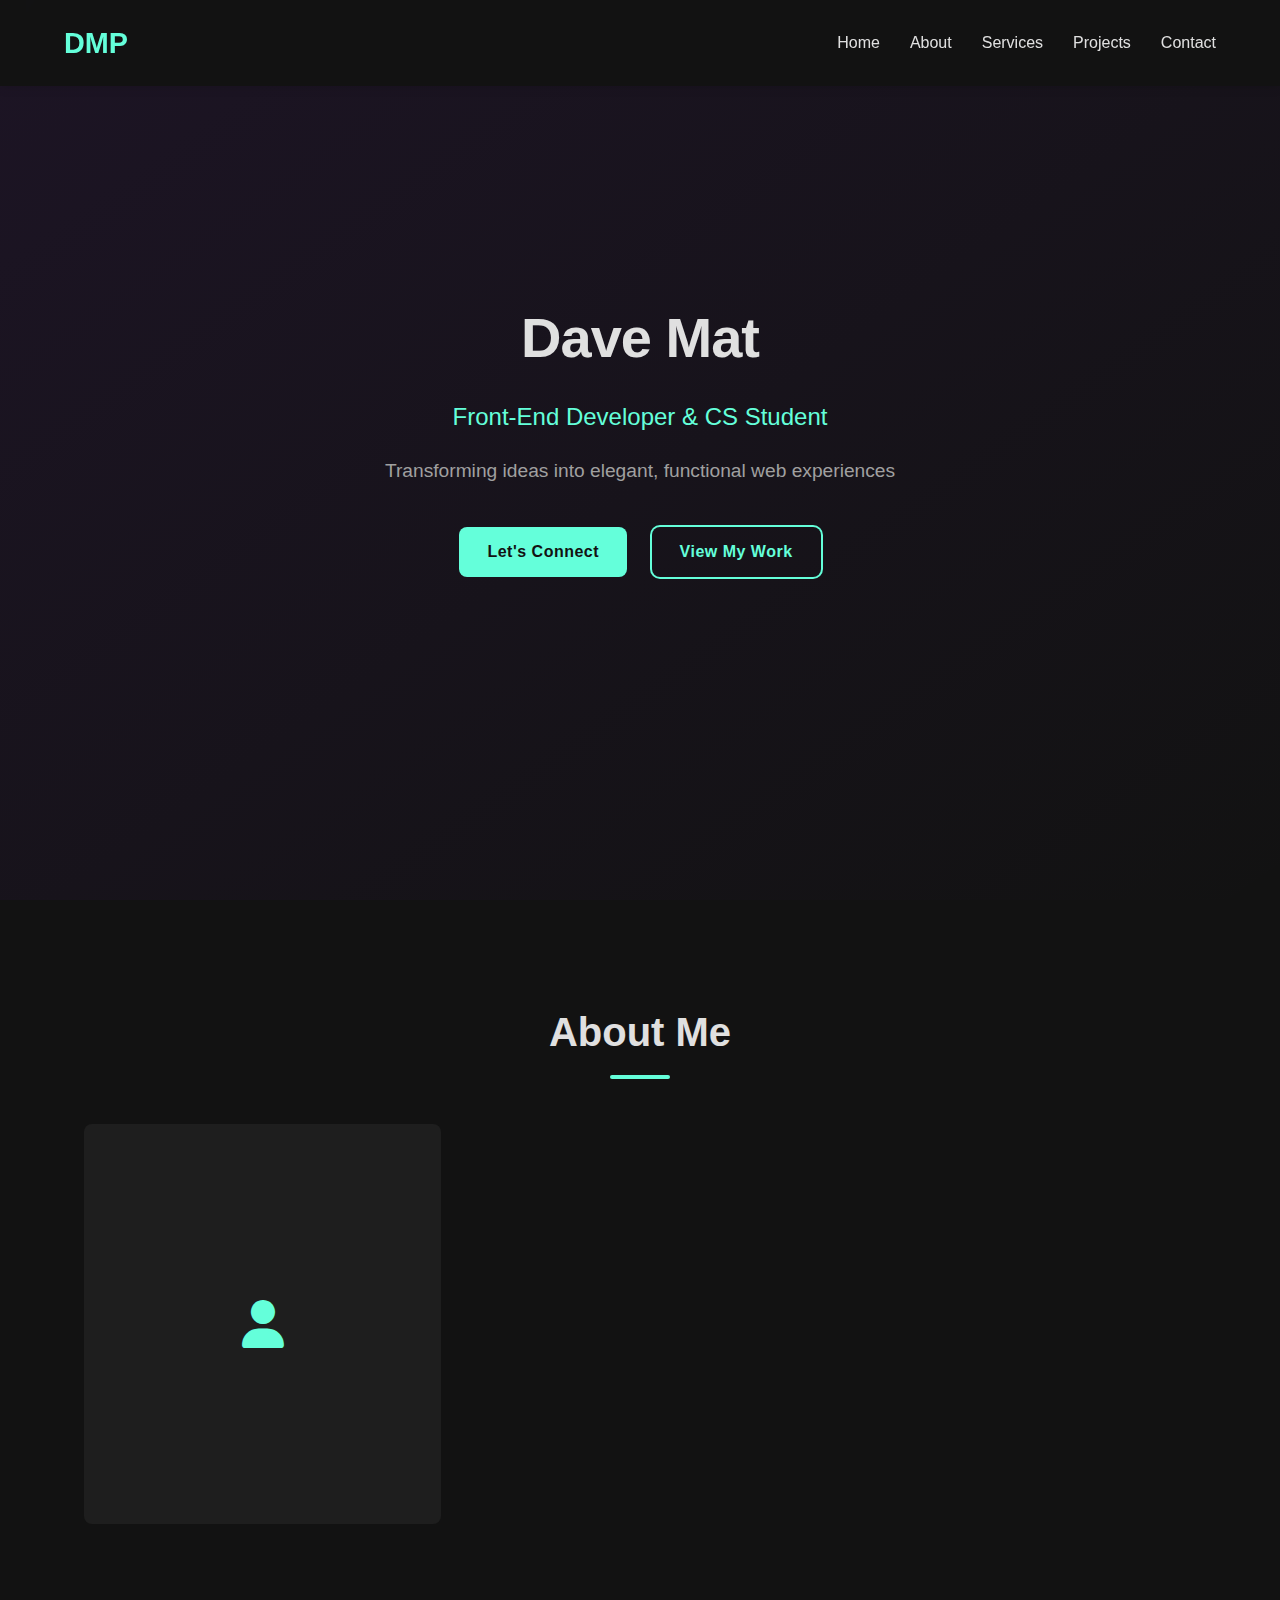
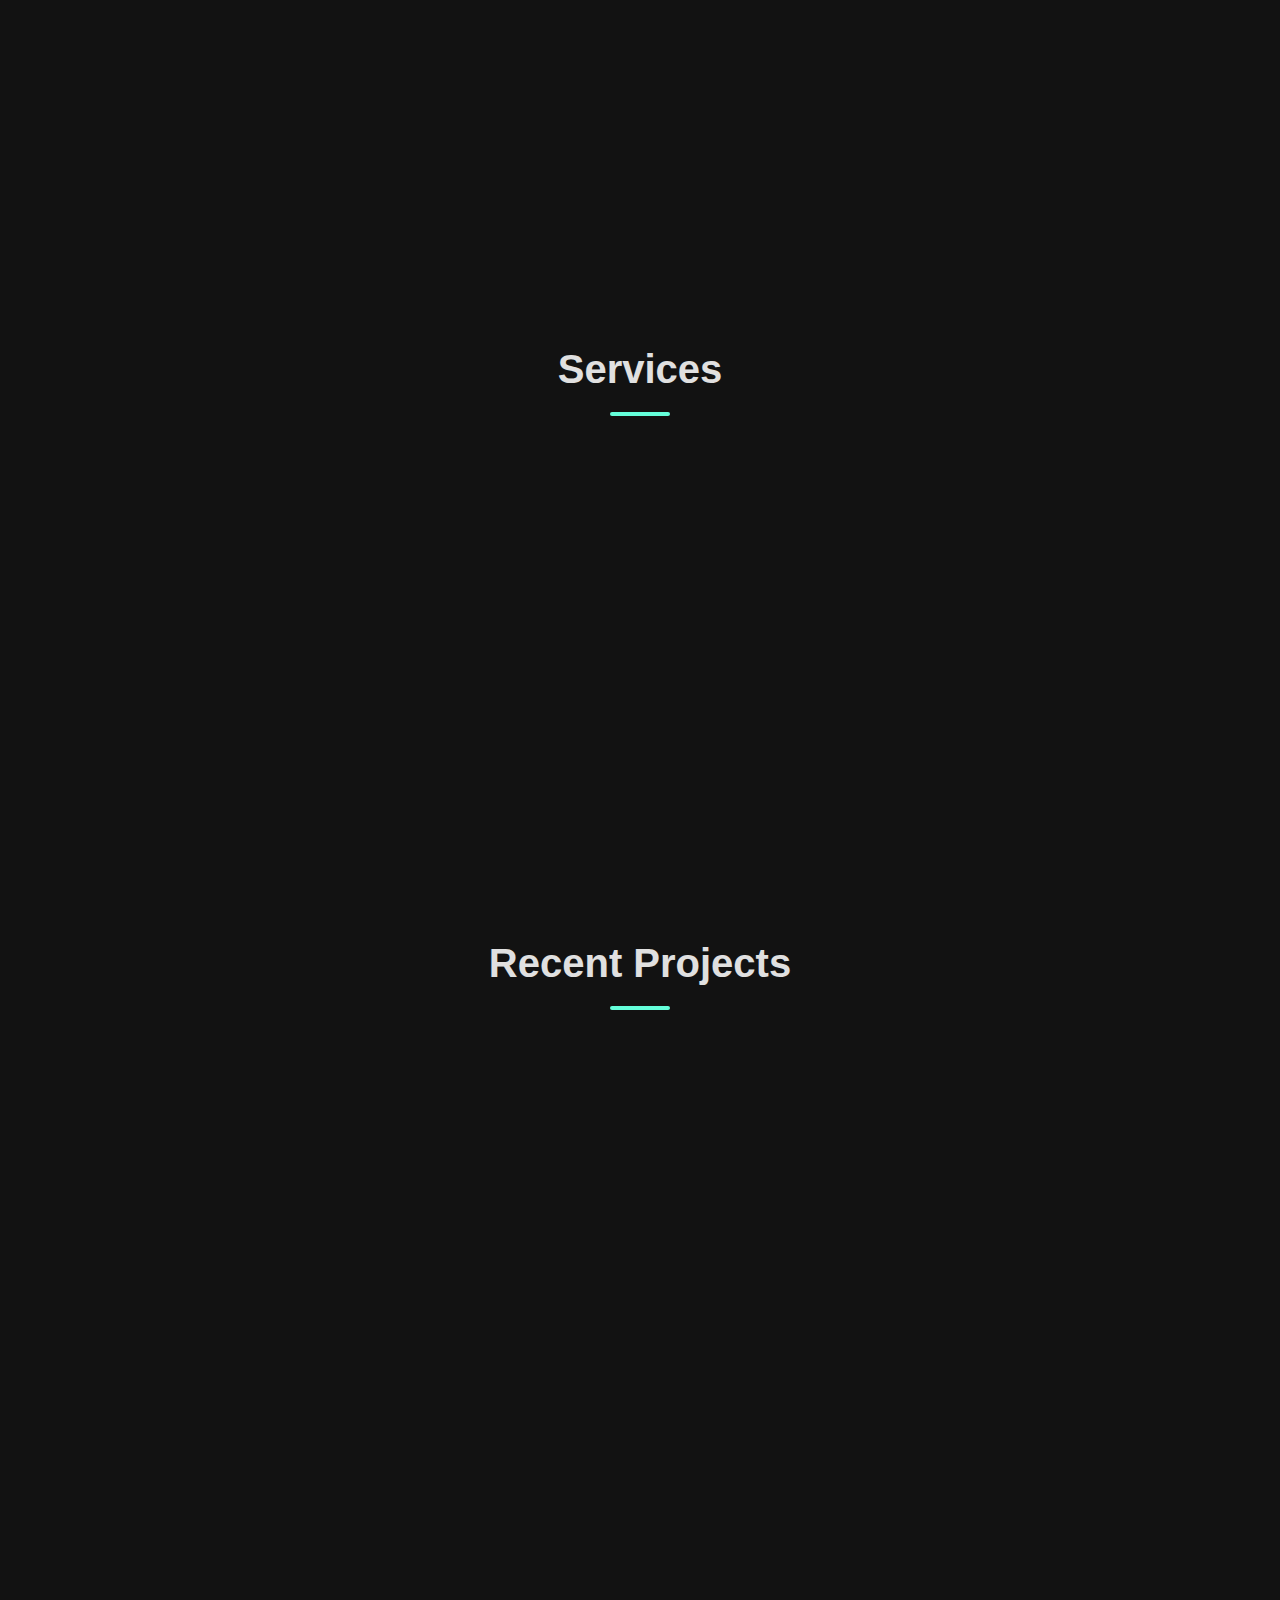
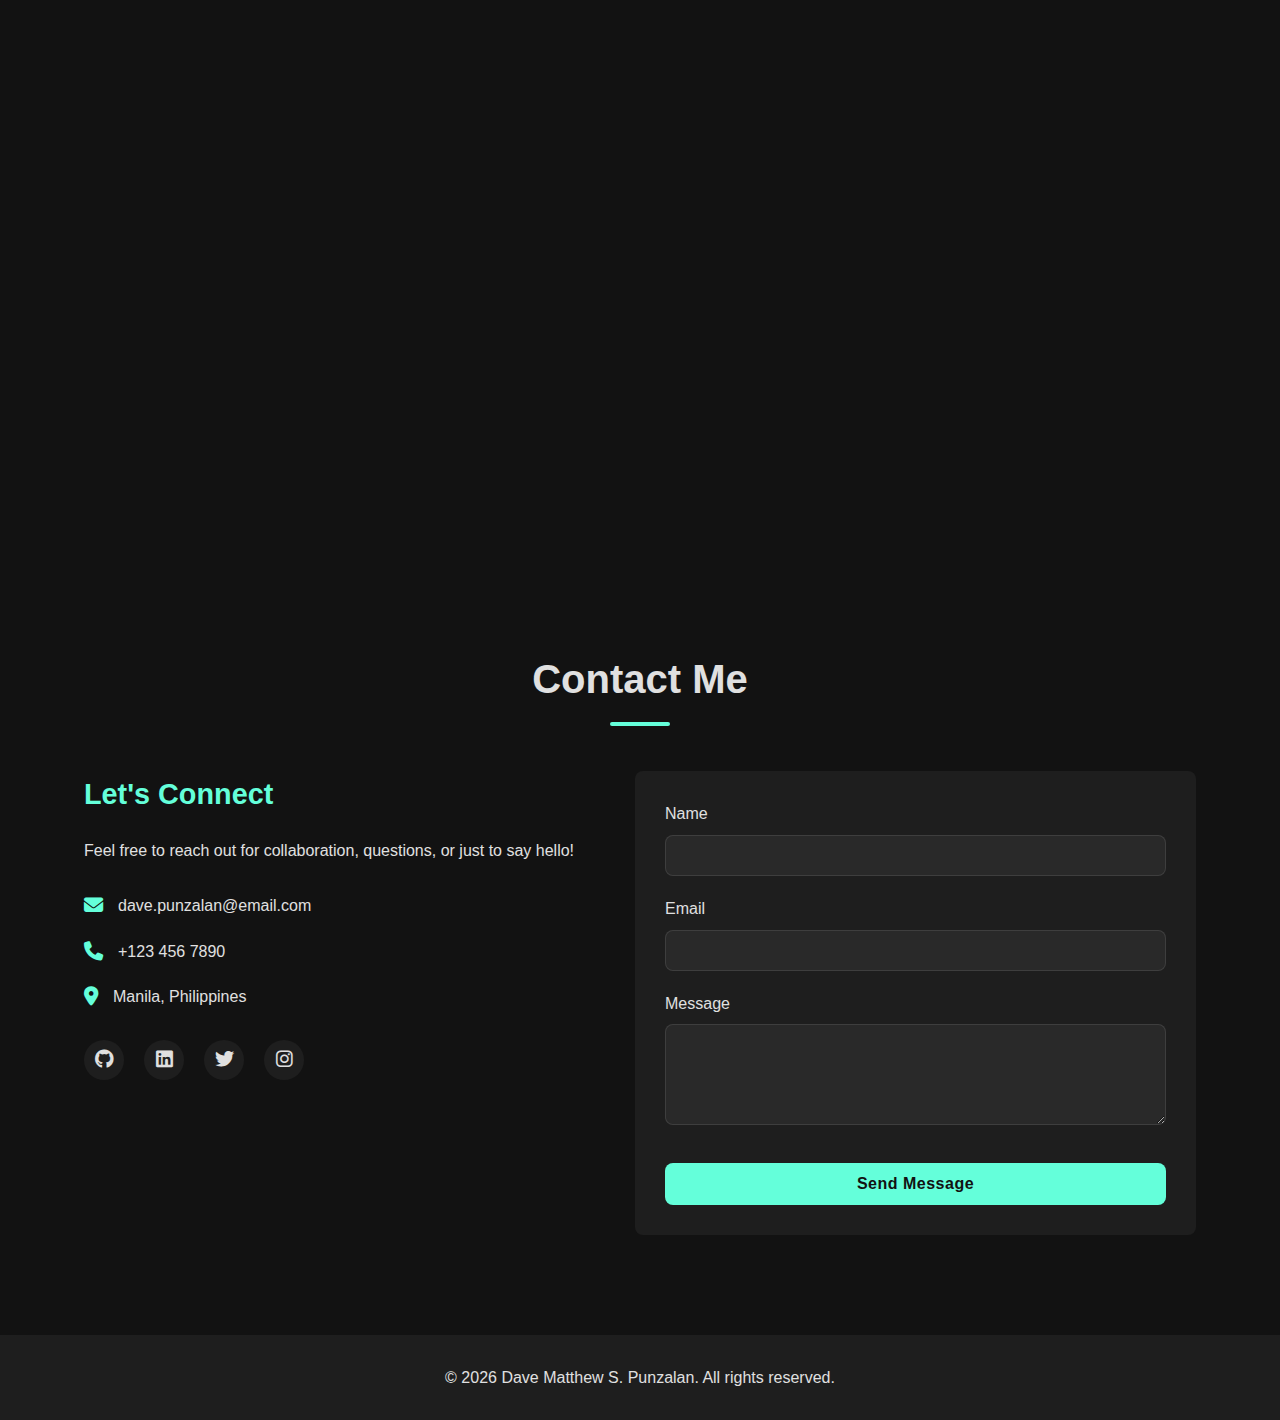
==== ACTIVITY1/index.html @ 239276f6 "Simple Portfolio" ====
<!DOCTYPE html>
<html lang="en">
<head>
    <meta charset="UTF-8">
    <meta name="viewport" content="width=device-width, initial-scale=1.0">
    <title>Dave Matthew S. Punzalan | Portfolio</title>
    <link rel="stylesheet" href="styles.css">
    <link rel="stylesheet" href="https://cdnjs.cloudflare.com/ajax/libs/font-awesome/6.4.0/css/all.min.css">
</head>
<body>
    <!-- Header & Navigation -->
    <header id="home">
        <div class="nav-container">
            <div class="logo">DMP</div>
            <nav>
                <ul class="nav-links">
                    <li><a href="#home">Home</a></li>
                    <li><a href="#about">About</a></li>
                    <li><a href="#services">Services</a></li>
                    <li><a href="#projects">Projects</a></li>
                    <li><a href="#contact">Contact</a></li>
                </ul>
                <div class="hamburger">
                    <span class="bar"></span>
                    <span class="bar"></span>
                    <span class="bar"></span>
                </div>
            </nav>
        </div>
    </header>

    <!-- Hero Section -->
    <section class="hero">
        <div class="container">
            <h1>Dave Matthew S. Punzalan</h1>
            <h2>Front-End Developer & CS Student</h2>
            <p>Transforming ideas into elegant, functional web experiences</p>
            <a href="#contact" class="btn primary-btn">Let's Connect</a>
            <a href="#projects" class="btn secondary-btn">View My Work</a>
        </div>
    </section>

    <!-- About Section -->
    <section id="about" class="about">
        <div class="container">
            <h2 class="section-title">About Me</h2>
            <div class="about-content">
                <div class="about-img">
                    <div class="img-placeholder">
                        <i class="fas fa-user"></i>
                    </div>
                </div>
                <div class="about-text">
                    <div class="about-card">
                        <h3>Who I Am</h3>
                        <p>I'm Dave Matthew S. Punzalan, a passionate 21-year-old 3rd year Computer Science student with a focus on front-end development.</p>
                        <p>As an active leader, I serve as VP-External for ACSS, Creative Committee member for ENSC, Committee Secretary for LAMPS, and Associated Game Dev Lead for GDSC.</p>
                    </div>
                    <div class="about-card">
                        <h3>My Goals</h3>
                        <ul>
                            <li>Become a senior front-end developer at a tech company driving innovation</li>
                            <li>Create accessible web applications that solve real-world problems</li>
                            <li>Master React, Vue, and other modern frameworks</li>
                            <li>Contribute to open-source projects that impact communities</li>
                        </ul>
                    </div>
                    <div class="about-card">
                        <h3>My Skills</h3>
                        <div class="skills">
                            <span>HTML5</span>
                            <span>CSS3</span>
                            <span>JavaScript</span>
                            <span>React</span>
                            <span>UI/UX</span>
                            <span>Responsive Design</span>
                        </div>
                    </div>
                </div>
            </div>
        </div>
    </section>

    <!-- Services Section -->
    <section id="services" class="services">
        <div class="container">
            <h2 class="section-title">Services</h2>
            <div class="services-grid">
                <div class="service-card">
                    <i class="fas fa-code"></i>
                    <h3>Web Development</h3>
                    <p>Creating responsive, user-friendly websites using modern HTML, CSS, and JavaScript techniques.</p>
                </div>
                <div class="service-card">
                    <i class="fas fa-mobile-alt"></i>
                    <h3>Responsive Design</h3>
                    <p>Ensuring your website looks great and functions perfectly across all devices and screen sizes.</p>
                </div>
                <div class="service-card">
                    <i class="fas fa-paint-brush"></i>
                    <h3>UI/UX Design</h3>
                    <p>Crafting intuitive user interfaces and engaging user experiences that delight visitors.</p>
                </div>
                <div class="service-card">
                    <i class="fas fa-search"></i>
                    <h3>SEO Optimization</h3>
                    <p>Improving your website's visibility in search engines to attract more organic traffic.</p>
                </div>
            </div>
        </div>
    </section>

    <!-- Projects Section -->
    <section id="projects" class="projects">
        <div class="container">
            <h2 class="section-title">Recent Projects</h2>
            <div class="projects-grid">
                <div class="project-card">
                    <div class="project-img">
                        <div class="img-placeholder">
                            <i class="fas fa-laptop-code"></i>
                        </div>
                    </div>
                    <h3>E-commerce Website</h3>
                    <p>A fully responsive e-commerce platform with shopping cart functionality and seamless checkout process.</p>
                    <div class="project-tags">
                        <span>HTML</span>
                        <span>CSS</span>
                        <span>JavaScript</span>
                    </div>
                    <a href="#" class="btn secondary-btn">View Project</a>
                </div>
                <div class="project-card">
                    <div class="project-img">
                        <div class="img-placeholder">
                            <i class="fas fa-mobile-alt"></i>
                        </div>
                    </div>
                    <h3>Weather App</h3>
                    <p>A weather application that provides real-time updates and forecasts using a third-party API.</p>
                    <div class="project-tags">
                        <span>React</span>
                        <span>API</span>
                        <span>CSS</span>
                    </div>
                    <a href="#" class="btn secondary-btn">View Project</a>
                </div>
                <div class="project-card">
                    <div class="project-img">
                        <div class="img-placeholder">
                            <i class="fas fa-gamepad"></i>
                        </div>
                    </div>
                    <h3>Interactive Quiz Game</h3>
                    <p>A dynamic quiz application with multiple categories, timer functionality, and score tracking.</p>
                    <div class="project-tags">
                        <span>JavaScript</span>
                        <span>HTML</span>
                        <span>CSS</span>
                    </div>
                    <a href="#" class="btn secondary-btn">View Project</a>
                </div>
            </div>
        </div>
    </section>

    <!-- Contact Section -->
    <section id="contact" class="contact">
        <div class="container">
            <h2 class="section-title">Contact Me</h2>
            <div class="contact-container">
                <div class="contact-info">
                    <h3>Let's Connect</h3>
                    <p>Feel free to reach out for collaboration, questions, or just to say hello!</p>
                    <div class="contact-details">
                        <div class="contact-item">
                            <i class="fas fa-envelope"></i>
                            <p>dave.punzalan@email.com</p>
                        </div>
                        <div class="contact-item">
                            <i class="fas fa-phone"></i>
                            <p>+123 456 7890</p>
                        </div>
                        <div class="contact-item">
                            <i class="fas fa-map-marker-alt"></i>
                            <p>Manila, Philippines</p>
                        </div>
                    </div>
                    <div class="social-links">
                        <a href="#" aria-label="GitHub"><i class="fab fa-github"></i></a>
                        <a href="#" aria-label="LinkedIn"><i class="fab fa-linkedin"></i></a>
                        <a href="#" aria-label="Twitter"><i class="fab fa-twitter"></i></a>
                        <a href="#" aria-label="Instagram"><i class="fab fa-instagram"></i></a>
                    </div>
                </div>
                <form id="contact-form" class="contact-form">
                    <div class="form-group">
                        <label for="name">Name</label>
                        <input type="text" id="name" name="name" required>
                    </div>
                    <div class="form-group">
                        <label for="email">Email</label>
                        <input type="email" id="email" name="email" required>
                    </div>
                    <div class="form-group">
                        <label for="message">Message</label>
                        <textarea id="message" name="message" rows="5" required></textarea>
                    </div>
                    <button type="submit" class="btn primary-btn">Send Message</button>
                </form>
            </div>
        </div>
    </section>

    <!-- Footer -->
    <footer>
        <div class="container">
            <p>&copy; 2025 Dave Matthew S. Punzalan. All rights reserved.</p>
        </div>
    </footer>

    <script src="script.js"></script>
</body>
</html>
---- ACTIVITY1/styles.css ----
/* Base Styles & Variables */
:root {
    --dark-bg: #121212;
    --dark-card: #1e1e1e;
    --primary-color: #64ffda;
    --secondary-color: #7928ca;
    --text-color: #e0e0e0;
    --text-light: #a0a0a0;
    --border-radius: 8px;
    --transition: all 0.3s ease;
}

* {
    margin: 0;
    padding: 0;
    box-sizing: border-box;
}

html {
    scroll-behavior: smooth;
}

body {
    font-family: 'Inter', 'Segoe UI', Tahoma, Geneva, Verdana, sans-serif;
    background-color: var(--dark-bg);
    color: var(--text-color);
    line-height: 1.6;
}

.container {
    width: 90%;
    max-width: 1200px;
    margin: 0 auto;
    padding: 0 20px;
}

section {
    padding: 100px 0;
}

.section-title {
    font-size: 2.5rem;
    margin-bottom: 60px;
    text-align: center;
    position: relative;
}

.section-title::after {
    content: '';
    position: absolute;
    bottom: -15px;
    left: 50%;
    transform: translateX(-50%);
    width: 60px;
    height: 4px;
    background: var(--primary-color);
    border-radius: 2px;
}

a {
    text-decoration: none;
    color: var(--text-color);
    transition: var(--transition);
}

ul {
    list-style: none;
}

img {
    max-width: 100%;
    height: auto;
}

.img-placeholder {
    display: flex;
    justify-content: center;
    align-items: center;
    width: 100%;
    height: 100%;
    background-color: var(--dark-card);
    border-radius: var(--border-radius);
    font-size: 3rem;
    color: var(--primary-color);
}

/* Header & Navigation */
header {
    position: fixed;
    top: 0;
    left: 0;
    width: 100%;
    padding: 20px 0;
    z-index: 1000;
    background-color: rgba(18, 18, 18, 0.95);
    -webkit-backdrop-filter: blur(10px);
    backdrop-filter: blur(10px);
    box-shadow: 0 2px 10px rgba(0, 0, 0, 0.1);
}

.nav-container {
    display: flex;
    justify-content: space-between;
    align-items: center;
    width: 90%;
    max-width: 1200px;
    margin: 0 auto;
}

.logo {
    font-size: 1.8rem;
    font-weight: 700;
    color: var(--primary-color);
}

nav {
    display: flex;
    align-items: center;
}

.nav-links {
    display: flex;
    gap: 30px;
}

.nav-links li a {
    font-weight: 500;
    position: relative;
}

.nav-links li a::after {
    content: '';
    position: absolute;
    bottom: -5px;
    left: 0;
    width: 0;
    height: 2px;
    background-color: var(--primary-color);
    transition: var(--transition);
}

.nav-links li a:hover::after {
    width: 100%;
}

.hamburger {
    display: none;
    cursor: pointer;
}

.bar {
    display: block;
    width: 25px;
    height: 3px;
    margin: 5px auto;
    background-color: var(--text-color);
    transition: var(--transition);
}

/* Buttons */
.btn {
    display: inline-block;
    padding: 12px 28px;
    border-radius: var(--border-radius);
    font-weight: 600;
    letter-spacing: 0.5px;
    cursor: pointer;
    transition: var(--transition);
    border: none;
    font-size: 1rem;
}

.primary-btn {
    background-color: var(--primary-color);
    color: var(--dark-bg);
}

.primary-btn:hover {
    background-color: transparent;
    color: var(--primary-color);
    box-shadow: 0 0 0 2px var(--primary-color);
    transform: translateY(-3px);
}

.secondary-btn {
    background-color: transparent;
    color: var(--primary-color);
    box-shadow: 0 0 0 2px var(--primary-color);
}

.secondary-btn:hover {
    background-color: var(--primary-color);
    color: var(--dark-bg);
    transform: translateY(-3px);
}

/* Hero Section */
.hero {
    height: 100vh;
    display: flex;
    align-items: center;
    padding-top: 80px;
    background: linear-gradient(to bottom right, rgba(121, 40, 202, 0.1), rgba(0, 0, 0, 0));
    text-align: center;
}

.hero h1 {
    font-size: 3.5rem;
    margin-bottom: 15px;
    letter-spacing: -1px;
}

.hero h2 {
    font-size: 1.5rem;
    color: var(--primary-color);
    margin-bottom: 20px;
    font-weight: 500;
}

.hero p {
    font-size: 1.2rem;
    max-width: 600px;
    margin: 0 auto 30px;
    color: var(--text-light);
}

.hero .btn {
    margin: 10px;
}

/* About Section */
.about-content {
    display: flex;
    gap: 40px;
    flex-wrap: wrap;
}

.about-img {
    flex: 1;
    min-width: 300px;
}

.about-img .img-placeholder {
    height: 400px;
}

.about-text {
    flex: 2;
    min-width: 300px;
    display: flex;
    flex-direction: column;
    gap: 20px;
}

.about-card {
    background-color: var(--dark-card);
    border-radius: var(--border-radius);
    padding: 25px;
    transition: var(--transition);
}

.about-card:hover {
    transform: translateY(-5px);
    box-shadow: 0 10px 20px rgba(0, 0, 0, 0.2);
}

.about-card h3 {
    margin-bottom: 15px;
    font-size: 1.3rem;
    color: var(--primary-color);
}

.about-card ul {
    padding-left: 20px;
}

.about-card ul li {
    margin-bottom: 10px;
    position: relative;
    padding-left: 15px;
}

.about-card ul li::before {
    content: "•";
    color: var(--primary-color);
    position: absolute;
    left: 0;
}

.skills {
    display: flex;
    flex-wrap: wrap;
    gap: 10px;
}

.skills span {
    background-color: rgba(100, 255, 218, 0.1);
    color: var(--primary-color);
    padding: 5px 15px;
    border-radius: 20px;
    font-size: 0.9rem;
}

/* Services Section */
.services-grid {
    display: flex;
    flex-wrap: wrap;
    gap: 30px;
    justify-content: center;
}

.service-card {
    background-color: var(--dark-card);
    border-radius: var(--border-radius);
    padding: 30px;
    text-align: center;
    transition: var(--transition);
    flex: 1;
    min-width: 250px;
    max-width: 350px;
}

.service-card:hover {
    transform: translateY(-10px);
    box-shadow: 0 15px 30px rgba(0, 0, 0, 0.2);
    background-color: rgba(30, 30, 30, 0.9);
}

.service-card i {
    font-size: 2.5rem;
    color: var(--primary-color);
    margin-bottom: 20px;
}

.service-card h3 {
    margin-bottom: 15px;
    font-size: 1.3rem;
}

.service-card p {
    color: var(--text-light);
}

/* Projects Section */
.projects-grid {
    display: flex;
    flex-wrap: wrap;
    gap: 40px;
    justify-content: center;
}

.project-card {
    background-color: var(--dark-card);
    border-radius: var(--border-radius);
    overflow: hidden;
    transition: var(--transition);
    width: 100%;
    max-width: 350px;
}

.project-card:hover {
    transform: translateY(-10px);
    box-shadow: 0 15px 30px rgba(0, 0, 0, 0.2);
}

.project-img {
    height: 200px;
    overflow: hidden;
}

.project-card h3 {
    padding: 20px 20px 10px;
    font-size: 1.3rem;
}

.project-card p {
    padding: 0 20px 20px;
    color: var(--text-light);
}

.project-tags {
    display: flex;
    flex-wrap: wrap;
    gap: 10px;
    padding: 0 20px 20px;
}

.project-tags span {
    background-color: rgba(121, 40, 202, 0.1);
    color: var(--secondary-color);
    padding: 3px 10px;
    border-radius: 20px;
    font-size: 0.8rem;
}

.project-card .btn {
    margin: 0 20px 20px;
}

/* Contact Section */
.contact-container {
    display: flex;
    flex-wrap: wrap;
    gap: 50px;
}

.contact-info {
    flex: 1;
    min-width: 300px;
}

.contact-info h3 {
    font-size: 1.8rem;
    margin-bottom: 20px;
    color: var(--primary-color);
}

.contact-details {
    margin: 30px 0;
}

.contact-item {
    display: flex;
    gap: 15px;
    align-items: center;
    margin-bottom: 20px;
}

.contact-item i {
    font-size: 1.2rem;
    color: var(--primary-color);
}

.social-links {
    display: flex;
    gap: 20px;
    margin-top: 30px;
}

.social-links a {
    display: flex;
    align-items: center;
    justify-content: center;
    width: 40px;
    height: 40px;
    border-radius: 50%;
    background-color: var(--dark-card);
    transition: var(--transition);
}

.social-links a:hover {
    background-color: var(--primary-color);
    transform: translateY(-5px);
}

.social-links a:hover i {
    color: var(--dark-bg);
}

.social-links i {
    font-size: 1.2rem;
    color: var(--text-color);
    transition: var(--transition);
}

.contact-form {
    flex: 1;
    min-width: 300px;
    background-color: var(--dark-card);
    padding: 30px;
    border-radius: var(--border-radius);
}

.form-group {
    margin-bottom: 20px;
}

.form-group label {
    display: block;
    margin-bottom: 8px;
    font-weight: 500;
}

.form-group input,
.form-group textarea {
    width: 100%;
    padding: 12px;
    background-color: rgba(255, 255, 255, 0.05);
    border: 1px solid rgba(255, 255, 255, 0.1);
    border-radius: var(--border-radius);
    color: var(--text-color);
    font-family: inherit;
    transition: var(--transition);
}

.form-group input:focus,
.form-group textarea:focus {
    outline: none;
    border-color: var(--primary-color);
    box-shadow: 0 0 0 2px rgba(100, 255, 218, 0.2);
}

.contact-form .btn {
    width: 100%;
    margin-top: 10px;
}

/* Footer */
footer {
    background-color: var(--dark-card);
    padding: 30px 0;
    text-align: center;
}

/* Media Queries */
@media (max-width: 992px) {
    .section-title {
        font-size: 2.2rem;
    }
    
    .hero h1 {
        font-size: 3rem;
    }
}

@media (max-width: 768px) {
    .hamburger {
        display: block;
    }
    
    .nav-links {
        position: fixed;
        top: -100%;
        left: 0;
        width: 100%;
        flex-direction: column;
        background-color: var(--dark-card);
        gap: 0;
        transition: var(--transition);
        opacity: 0;
        padding: 20px 0;
    }
    
    .nav-links.active {
        top: 70px;
        opacity: 1;
    }
    
    .nav-links li {
        width: 100%;
        text-align: center;
    }
    
    .nav-links li a {
        display: block;
        padding: 15px;
    }
    
    .hero {
        height: auto;
        padding-top: 150px;
        padding-bottom: 80px;
    }
    
    .hero h1 {
        font-size: 2.5rem;
    }
    
    .about-content {
        flex-direction: column;
    }
    
    .about-img {
        order: -1;
    }
    
    .about-img .img-placeholder {
        height: 300px;
    }
    
    .section-title {
        font-size: 2rem;
    }
    
    .services-grid, 
    .projects-grid {
        justify-content: center;
    }
}

@media (max-width: 576px) {
    .hero h1 {
        font-size: 2rem;
    }
    
    .hero h2 {
        font-size: 1.2rem;
    }
    
    .hero p {
        font-size: 1rem;
    }
    
    .section-title {
        font-size: 1.8rem;
    }
    
    .btn {
        padding: 10px 20px;
    }
    
    section {
        padding: 70px 0;
    }
}
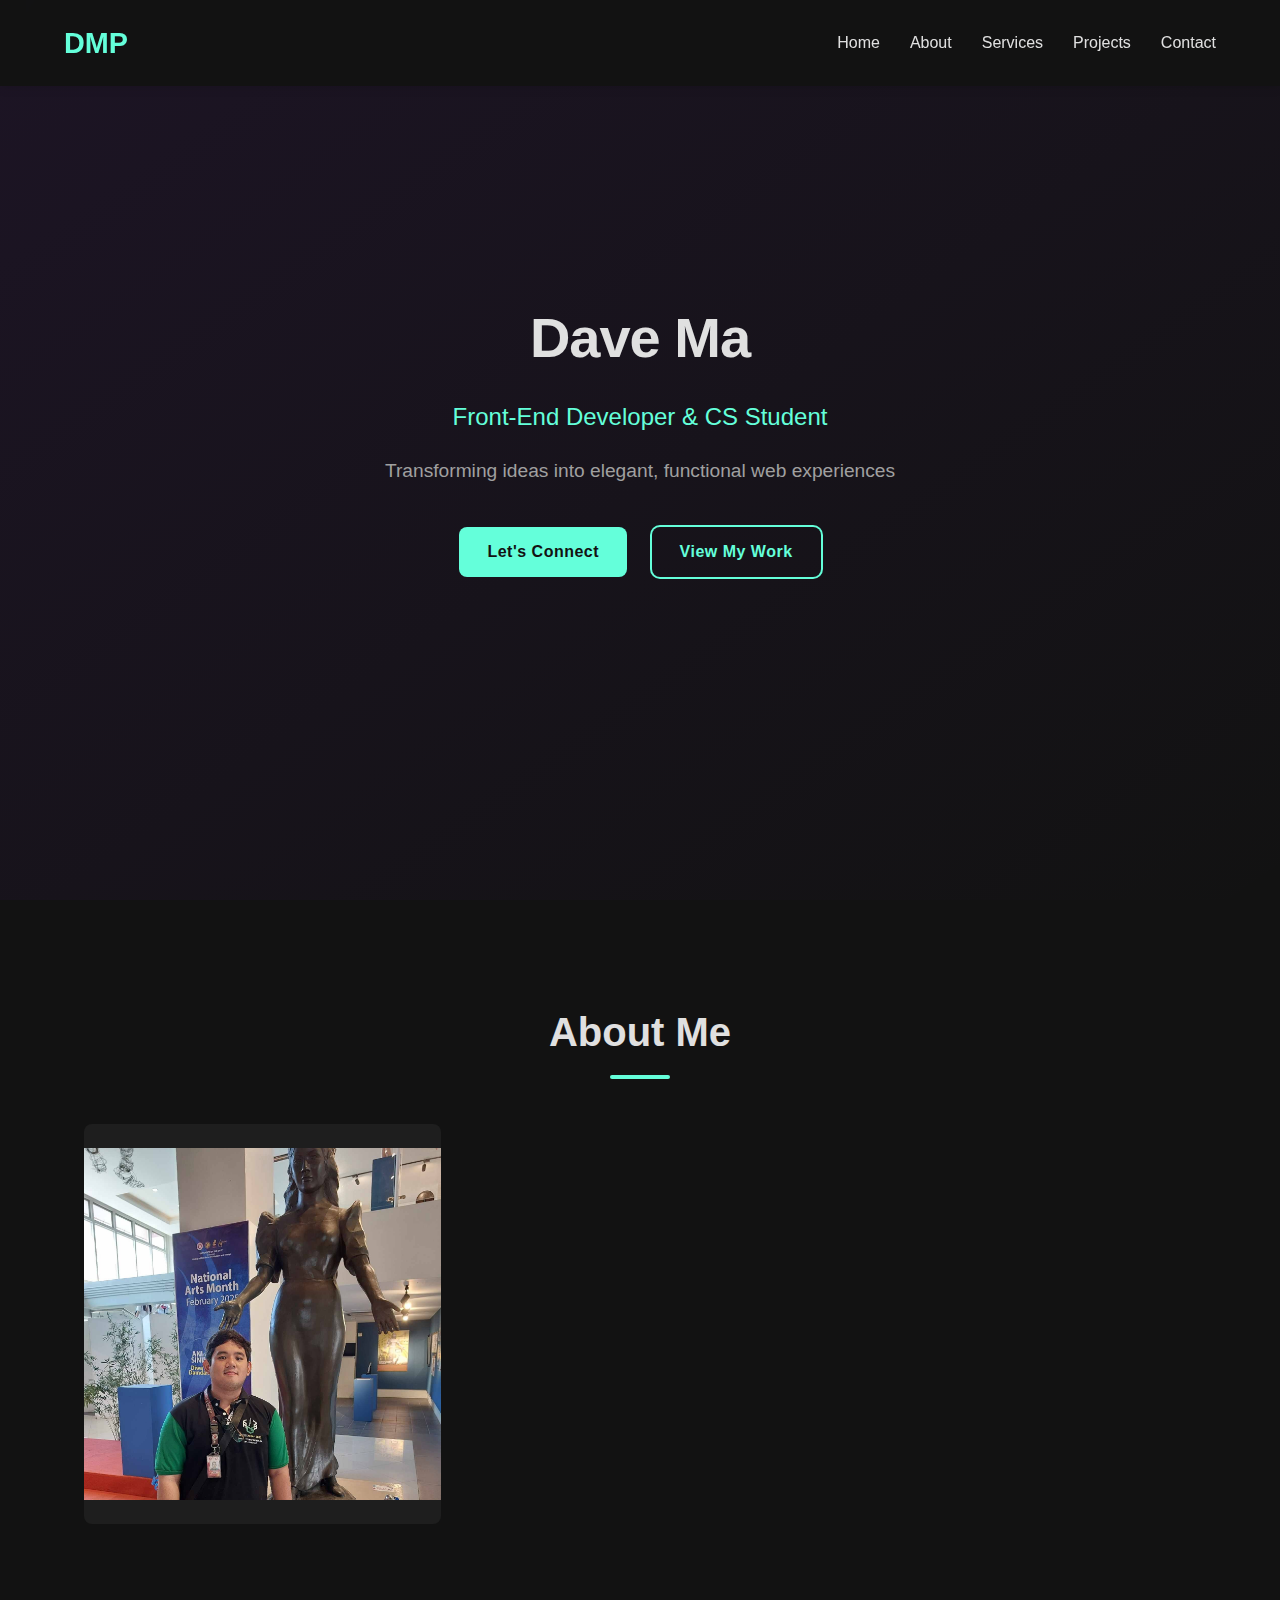
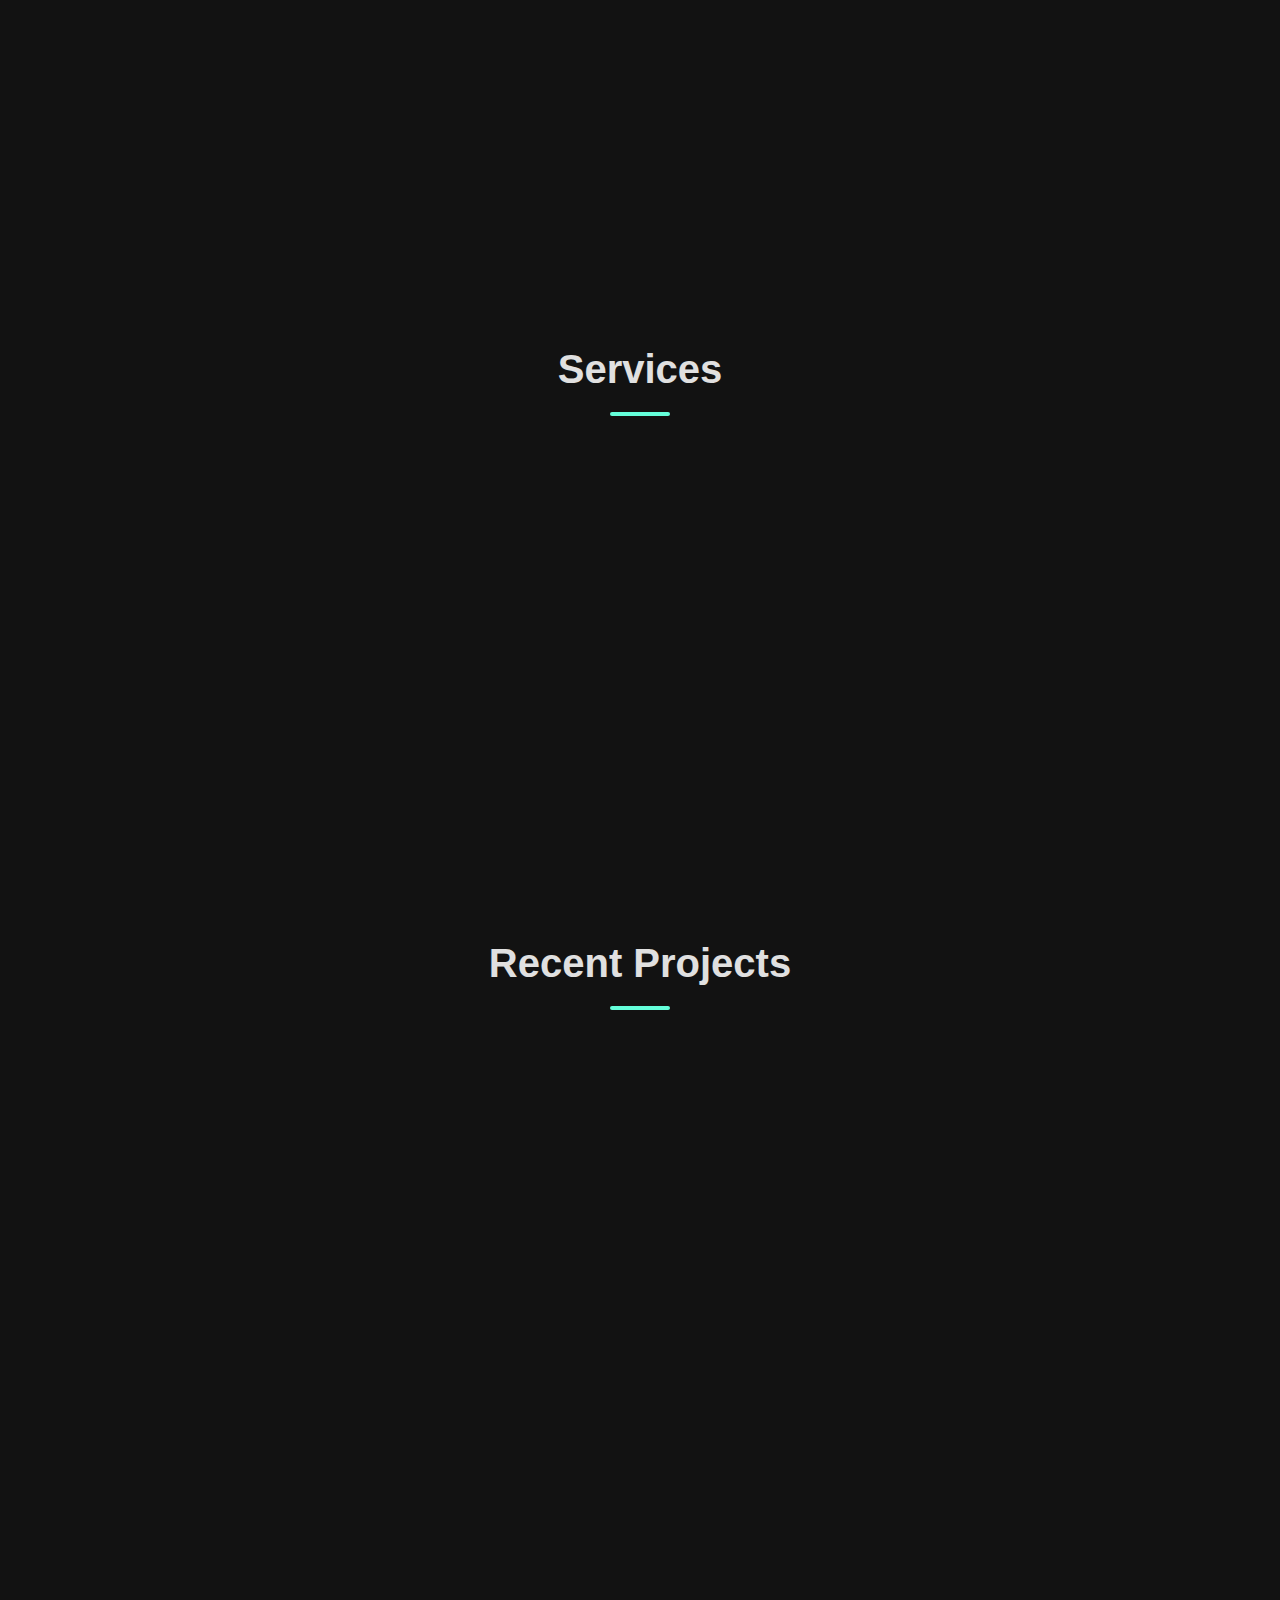
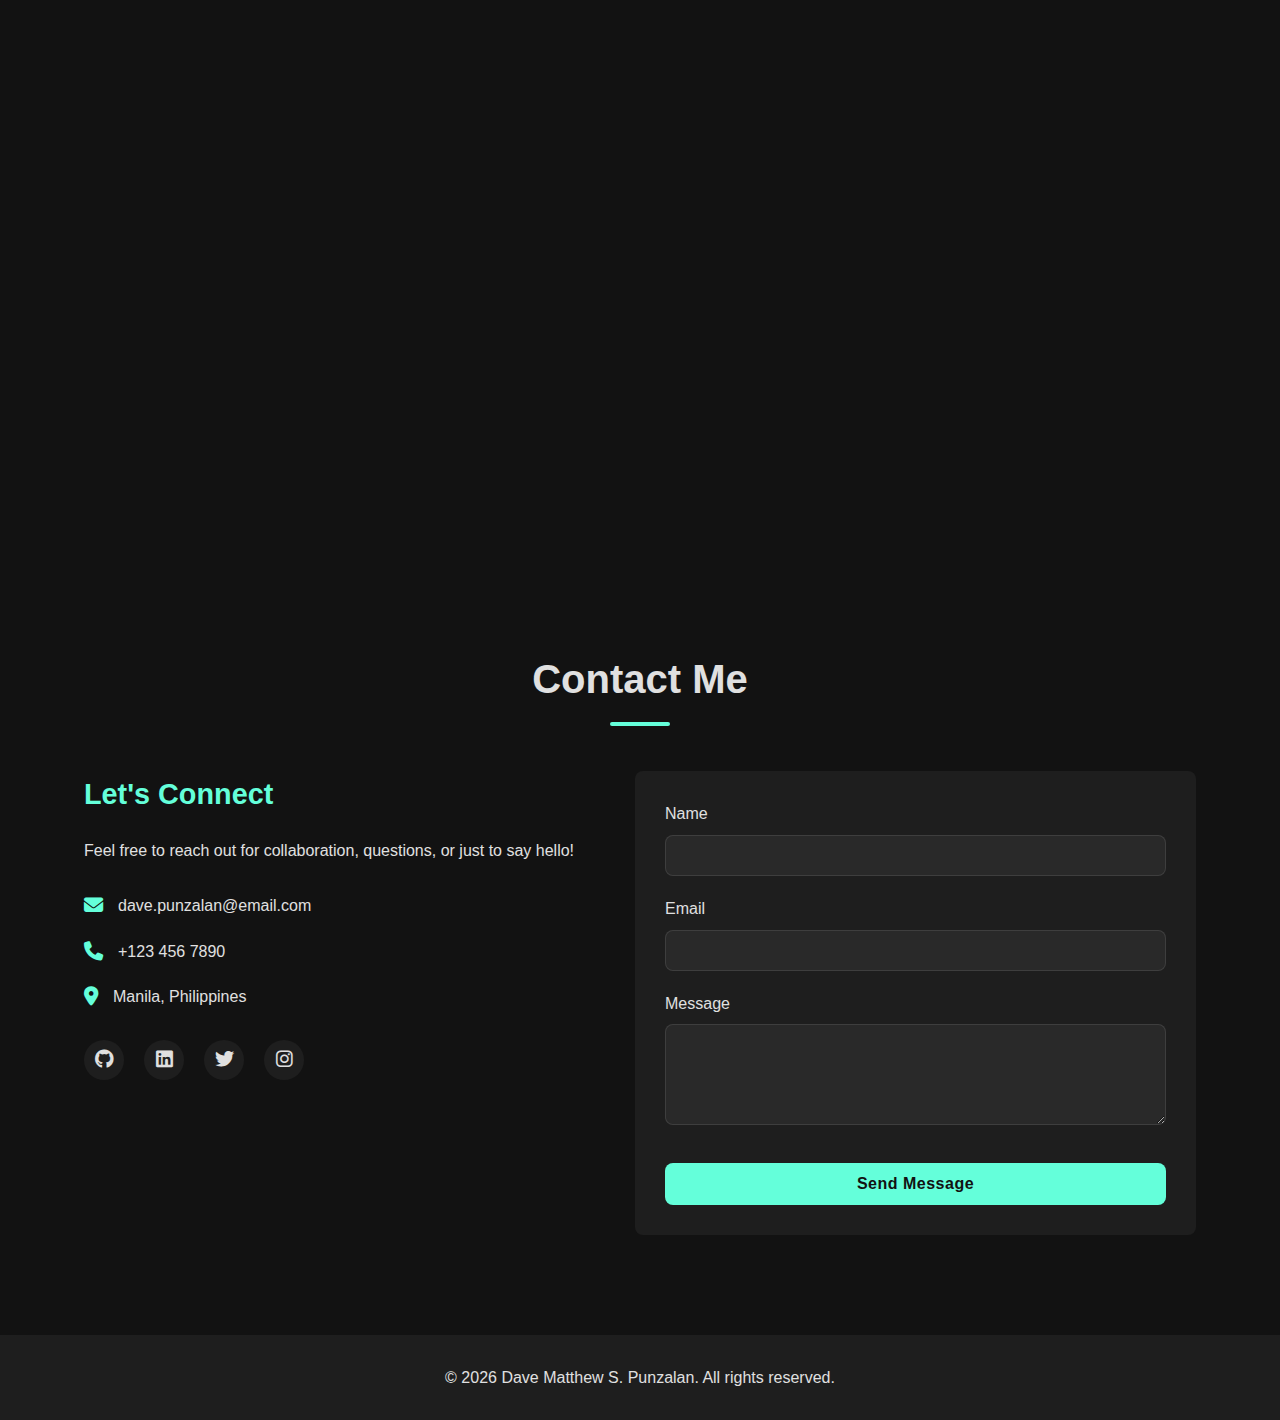
==== commit 50c93301: "A simple Portfolio" ====
--- a/ACTIVITY1/index.html
+++ b/ACTIVITY1/index.html
@@ -47,7 +47,7 @@
             <div class="about-content">
                 <div class="about-img">
                     <div class="img-placeholder">
-                        <i class="fas fa-user"></i>
+                        <img src="assets/dave.jpg" alt="Dave Matthew S. Punzalan">
                     </div>
                 </div>
                 <div class="about-text">
@@ -121,8 +121,8 @@
                             <i class="fas fa-laptop-code"></i>
                         </div>
                     </div>
-                    <h3>E-commerce Website</h3>
-                    <p>A fully responsive e-commerce platform with shopping cart functionality and seamless checkout process.</p>
+                    <h3> Valorant E-commerce Website</h3>
+                    <p>A fully responsive Valorant e-commerce platform with shopping cart functionality and seamless checkout process.</p>
                     <div class="project-tags">
                         <span>HTML</span>
                         <span>CSS</span>
@@ -151,8 +151,8 @@
                             <i class="fas fa-gamepad"></i>
                         </div>
                     </div>
-                    <h3>Interactive Quiz Game</h3>
-                    <p>A dynamic quiz application with multiple categories, timer functionality, and score tracking.</p>
+                    <h3>Todo-list App</h3>
+                    <P>A simple and minimalist todo-list application that allows users to add, edit, and delete tasks.</p>
                     <div class="project-tags">
                         <span>JavaScript</span>
                         <span>HTML</span>
